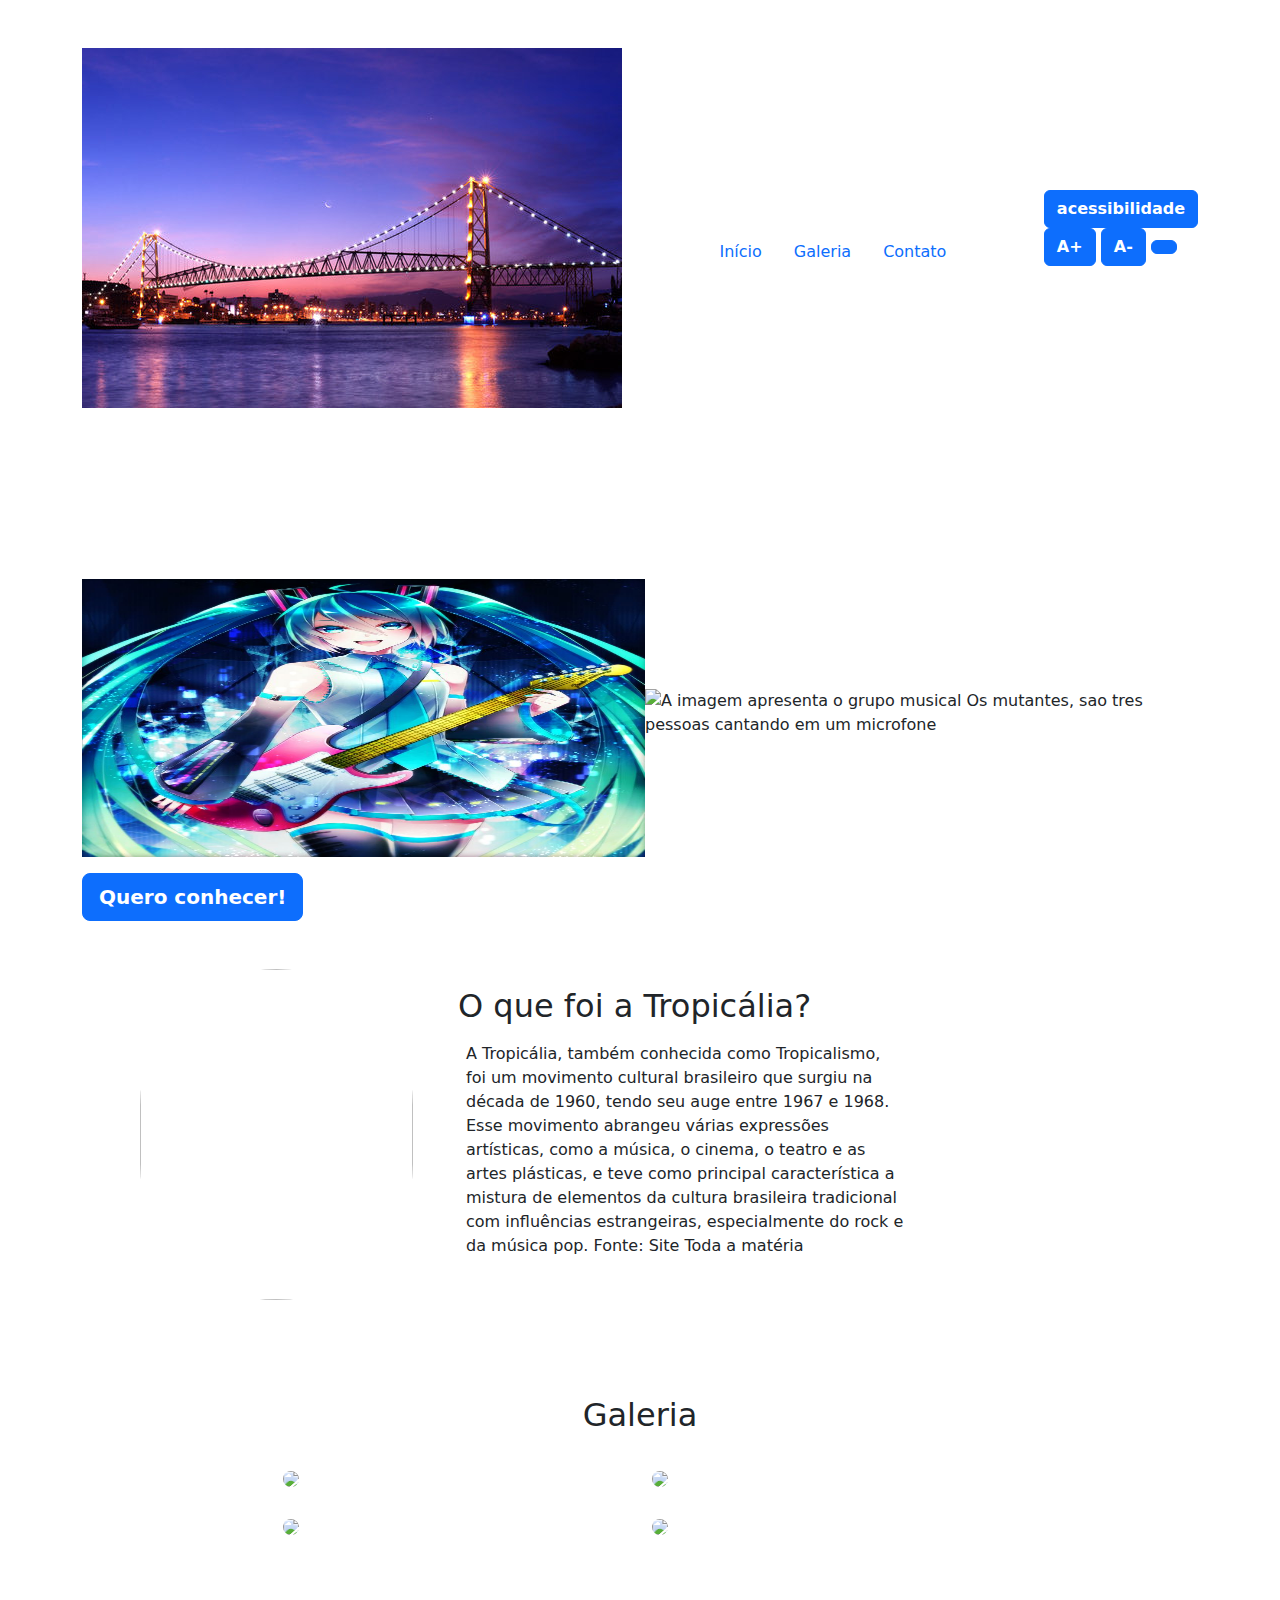
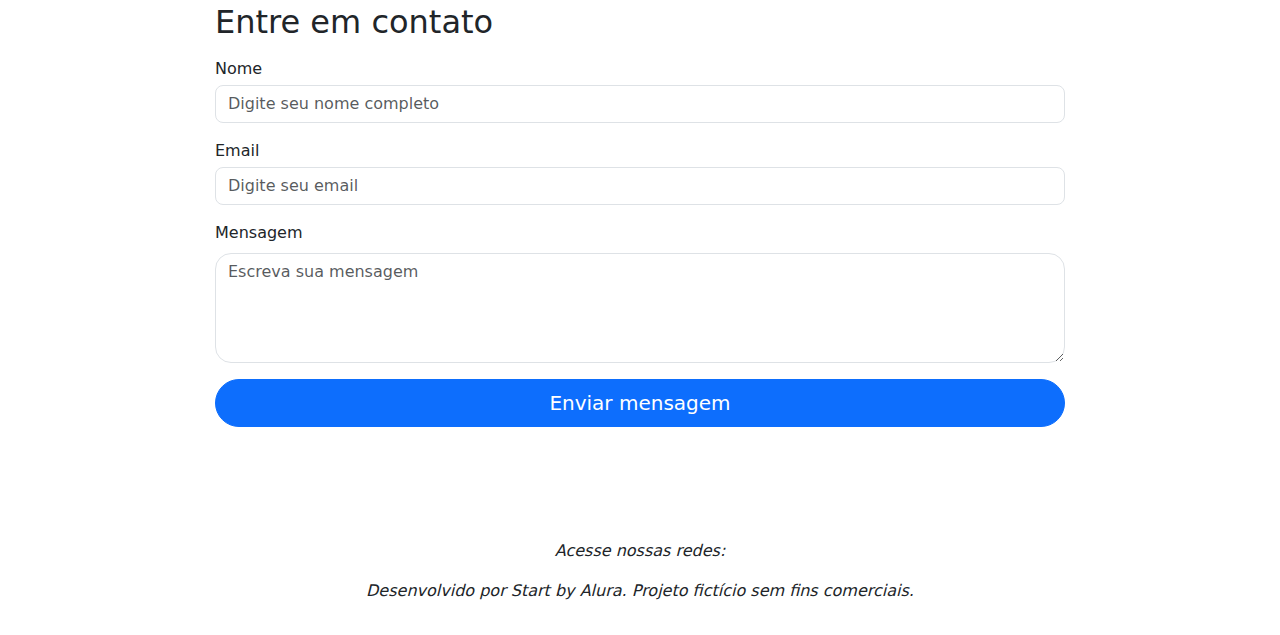
==== index.html @ fae0ddfb "a" ====
<!DOCTYPE html>
<html lang="pt-br">

<head>
    <meta charset="UTF-8">
    <meta name="viewport" content="width=device-width, initial-scale=1">
    <link rel="preconnect" href="https://fonts.googleapis.com">
    <title>Tropicália</title>
    <link href="https://cdnjs.cloudflare.com/ajax/libs/bootstrap/5.3.3/css/bootstrap.min.css" rel="stylesheet">
    <link rel="stylesheet" href="https://cdnjs.cloudflare.com/ajax/libs/bootstrap-icons/1.11.3/font/bootstrap-icons.min.css">
    <link rel="stylesheet" href="styles.css">
</head>

<body>
    <header class=" p-5">

        <nav class="container d-flex justify-content-between align-items-center" >
            <img src="img/imagem.jpg" class="nav-img " loading="lazy">
            <ul class="nav mt-5">
                <li class="nav-item"><a class="nav-link" href="#inicio">Início</a></li>
                <li class="nav-item"><a class="nav-link" href="#galeria">Galeria</a></li>
                <li class="nav-item"><a class="nav-link" href="#contato">Contato</a></li>
            </ul>
            <div id="acessibilidade" class="menu-acessibilidade"> 
                <button id="botao-acessibilidade" class="btn btn-primary fw-bold rotacao-botao" aria-expanded="false">acessibilidade</button>
                <div id="opcoes-acessibilidade" class="opcoes-acessibilidade apresenta-lista">
                    <button id="aumentar-fonte" class="btn btn-primary fw-bold" aria-label="Aumentar o tamanho da fonte">A+</button>
                    <button id="diminuir-fonte" class="btn btn-primary fw-bold" aria-label="diminuir o tamanho da fonte">A-</button>
                    <button id="alterna-contraste" class="btn btn-primary fw-bold" aria-label="Alterna o contraste de cores"> <i class="bi bi-shadows"></i></button>         
                </div>
            </div>
        </nav>
       
    </header>


    <main class="container my-5">

        <section id="inicio" class="my-5">
            <div class="inicio-fundo d-flex justify-content-between align-items-center">
                <div class="esquerda-conteudo">
                    <h1 class="display-4 text-white fst-italic fw-bold">Boas-vindas a</h1>
                    <img src="img/musica2.jpg" class="mb-3" width="563"
                        height="278" loading="lazy">
                    <a href="#tropicalia"
                        class="btn btn-primary btn-lg botao-inicio fw-semibold">Quero
                        conhecer!</a>
                </div>
                <img src="img/lossy-page1-640px-Os_Mutantes.tif (1).png" alt="A imagem apresenta o grupo musical Os mutantes, sao tres pessoas cantando em um microfone" title="Os mutantes - CC0 Domínio Público / Acervo Arquivo Nacional" class="img-fluid img-inicio">

              </div>
        </section>

        <section id="tropicalia" class="my-5 pt-6 secao-tropicalia" tabindex="0" aria-label="Seção explicativa sobre a tropicália">
            <div class="container d-flex align-items-center ">
                <div class="col-4 d-flex justify-content-center ">
                    <img src="img/image (1).png" class="rounded-pill" width="273" height="331" loading="lazy">
                </div>
                <div class="col-5">
                    <h2>O que foi a Tropicália?</h2>
                    <p class="p-2">A Tropicália, também conhecida como Tropicalismo, foi um movimento cultural
                        brasileiro que surgiu na década de 1960, tendo seu auge entre 1967 e 1968. Esse movimento
                        abrangeu várias expressões artísticas, como a música, o cinema, o teatro e as artes plásticas, e
                        teve como principal característica a mistura de elementos da cultura brasileira tradicional com
                        influências estrangeiras, especialmente do rock e da música pop. Fonte: Site Toda a matéria</p>
                </div>
            </div>
        </section>

        <section id="galeria" tabindex="0" aria-label="Seção de galeria de imagens">
            <h2 class="text-center pt-5">Galeria</h2>
            <div class="container p-3 mt-3 fundo-galeria ">

                <div class="row justify-content-md-center">
                    <div class="col-md-4">
                        <img src="img/lossy-page1-640px-Jorge_Ben_e_o_Trio_Mocotó_no_Teatro_da_Lagoa,_1971.tif.jpg"
                            class="img-fluid rounded-5" loading="lazy">
                    </div>
                    <div class="col-md-4">
                        <img src="img/lossy-page1-640px-Os_Mutantes_2.tif.jpg" class="img-fluid rounded-5"
                            loading="lazy">
                    </div>
                </div>
                <div class="row mt-4  justify-content-md-center">
                    <div class="col-md-4">
                        <img src="img/lossy-page1-640px-Gilberto_Gil_nos_anos_1960.tif.jpg" class="img-fluid rounded-5" loading="lazy">
                    </div>
                    <div class="col-md-4">
                        <img src="img/lossy-page1-640px-Caetano_Veloso_no_III_Festival_da_Música_Popular.tif.jpg"
                            class="img-fluid rounded-5" loading="lazy">
                    </div>
                </div>
             </div>
        </section>

        <section id="contato">
            <div class="container p-5 d-flex justify-content-center">
                <div class="col-md-8 col-lg-10 rounded-5 formulario"> <!-- Caixa do formulário com 60% de largura -->
                    <h2 class="mb-3">Entre em contato</h2>
                    <form>
                        <div class="form-group mb-3">
                            <label for="nome">Nome</label>
                            <input type="text" id="nome" name="nome" class="form-control rounded-3 mt-1"
                                placeholder="Digite seu nome completo">
                        </div>
                        <div class="form-group mb-3">
                            <label for="email">Email</label>
                            <input type="email" id="email" name="email" class="form-control rounded-3 mt-1"
                                placeholder="Digite seu email">
                        </div>
                        <div class="form-group mb-3">
                            <label for="mensagem">Mensagem</label>
                            <textarea id="mensagem" name="mensagem" class="form-control rounded-4 mt-2" rows="4"
                                placeholder="Escreva sua mensagem"></textarea>
                        </div>
                        <div class="d-grid gap-2">
                            <button type="submit" class="btn btn-primary btn-lg rounded-pill">Enviar
                                mensagem</button>
                        </div>
                    </form>
                </div>
            </div>
        </section>
    </main>
    <footer class="text-center p-3 fst-italic">
        <p>Acesse nossas redes:</p>
        <i class="bi bi-whatsapp"></i>
        <i class="bi bi-instagram"></i>
        <i class="bi bi-tiktok"></i>
        <p class="mt-3">Desenvolvido por Start by Alura. Projeto fictício sem fins comerciais.</p>
    </footer>
    <script src="https://cdnjs.cloudflare.com/ajax/libs/scrollReveal.js/4.0.9/scrollreveal.js"></script>
    <script src="script.js"></script>
  
</body>

</html>
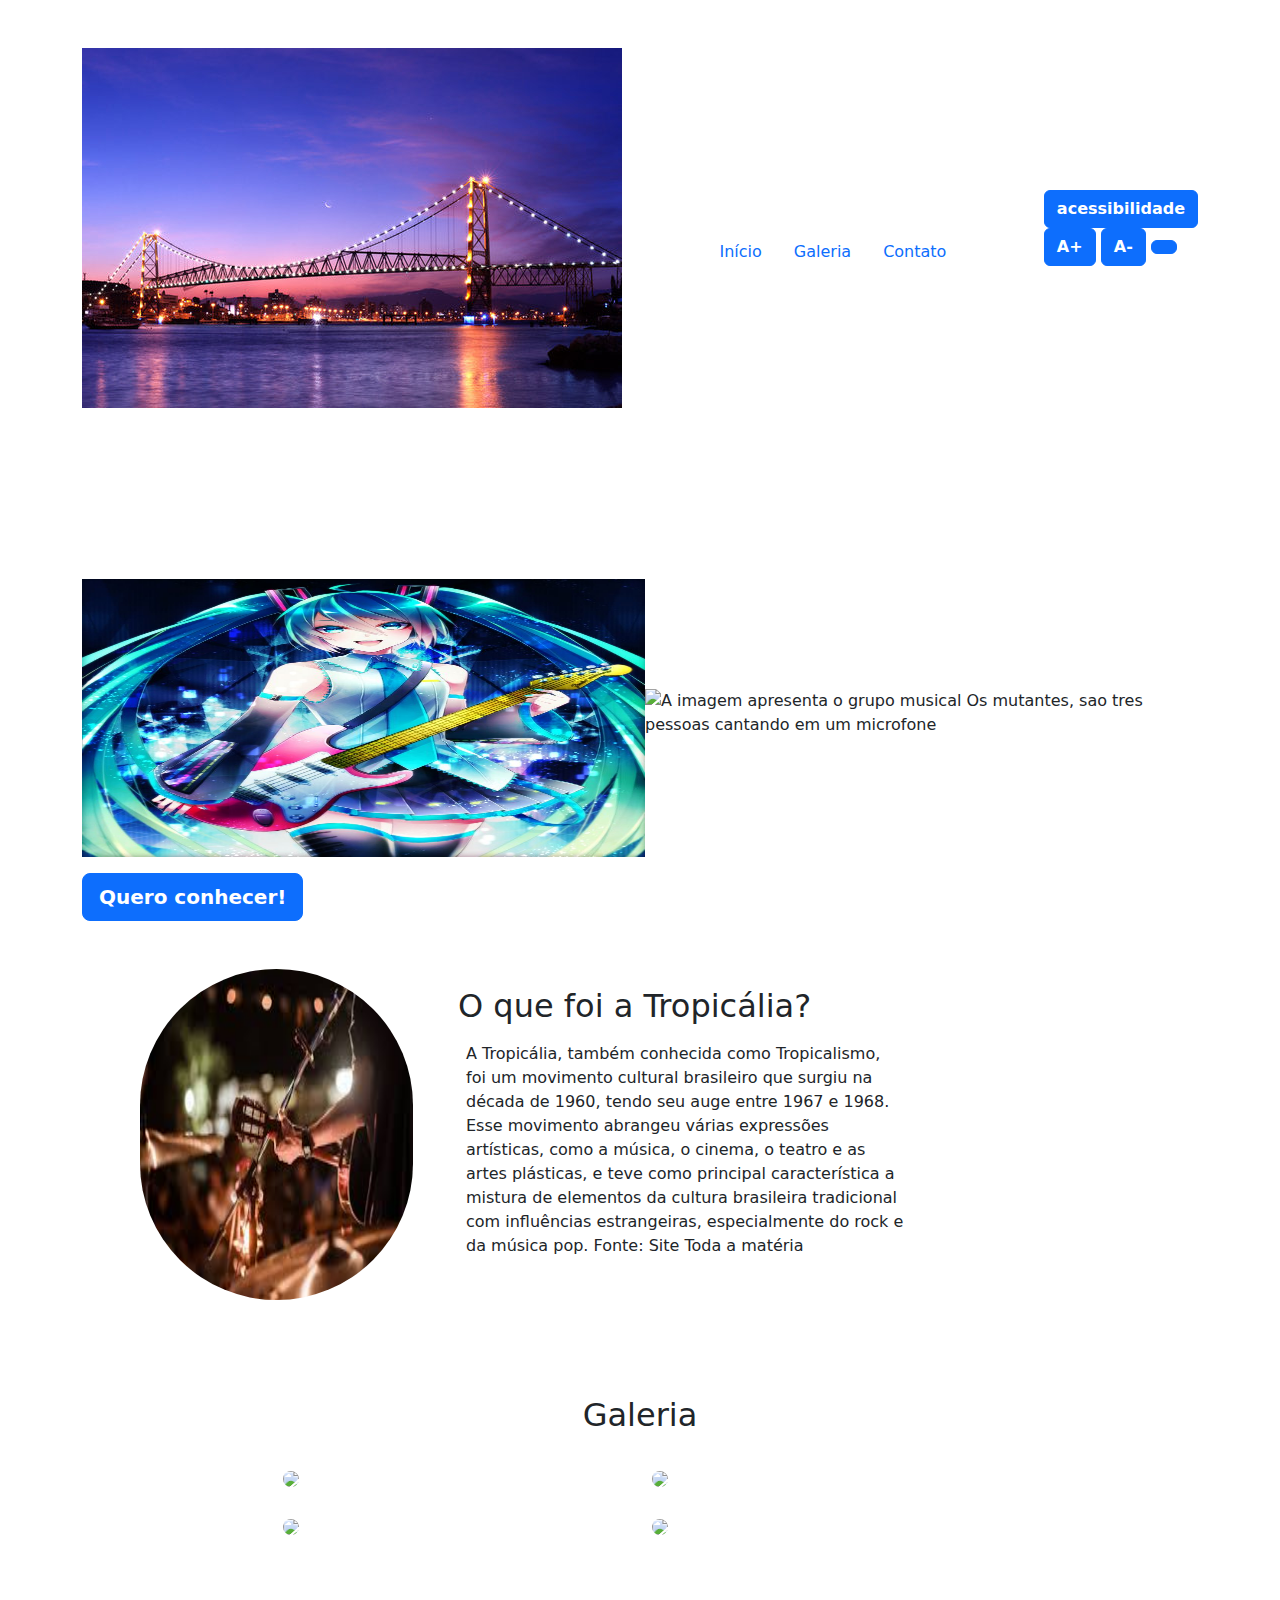
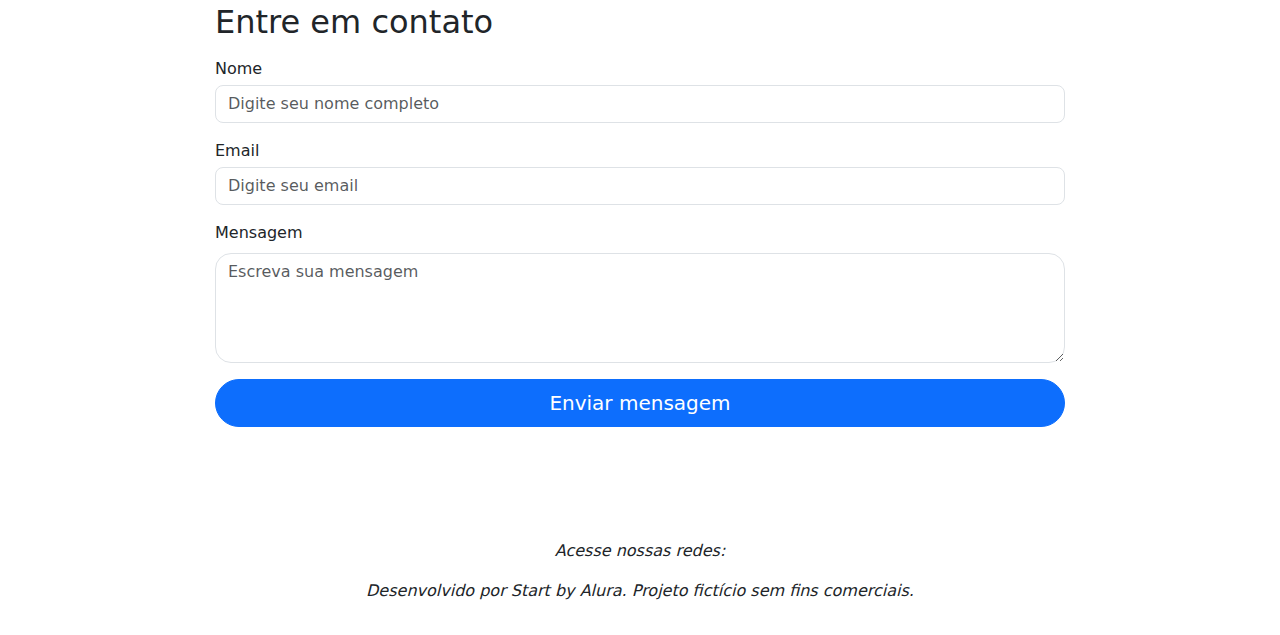
==== commit 66bf4425: "s" ====
--- a/index.html
+++ b/index.html
@@ -55,7 +55,7 @@
         <section id="tropicalia" class="my-5 pt-6 secao-tropicalia" tabindex="0" aria-label="Seção explicativa sobre a tropicália">
             <div class="container d-flex align-items-center ">
                 <div class="col-4 d-flex justify-content-center ">
-                    <img src="img/image (1).png" class="rounded-pill" width="273" height="331" loading="lazy">
+                    <img src="img/musicos.jpeg" class="rounded-pill" width="273" height="331" loading="lazy">
                 </div>
                 <div class="col-5">
                     <h2>O que foi a Tropicália?</h2>
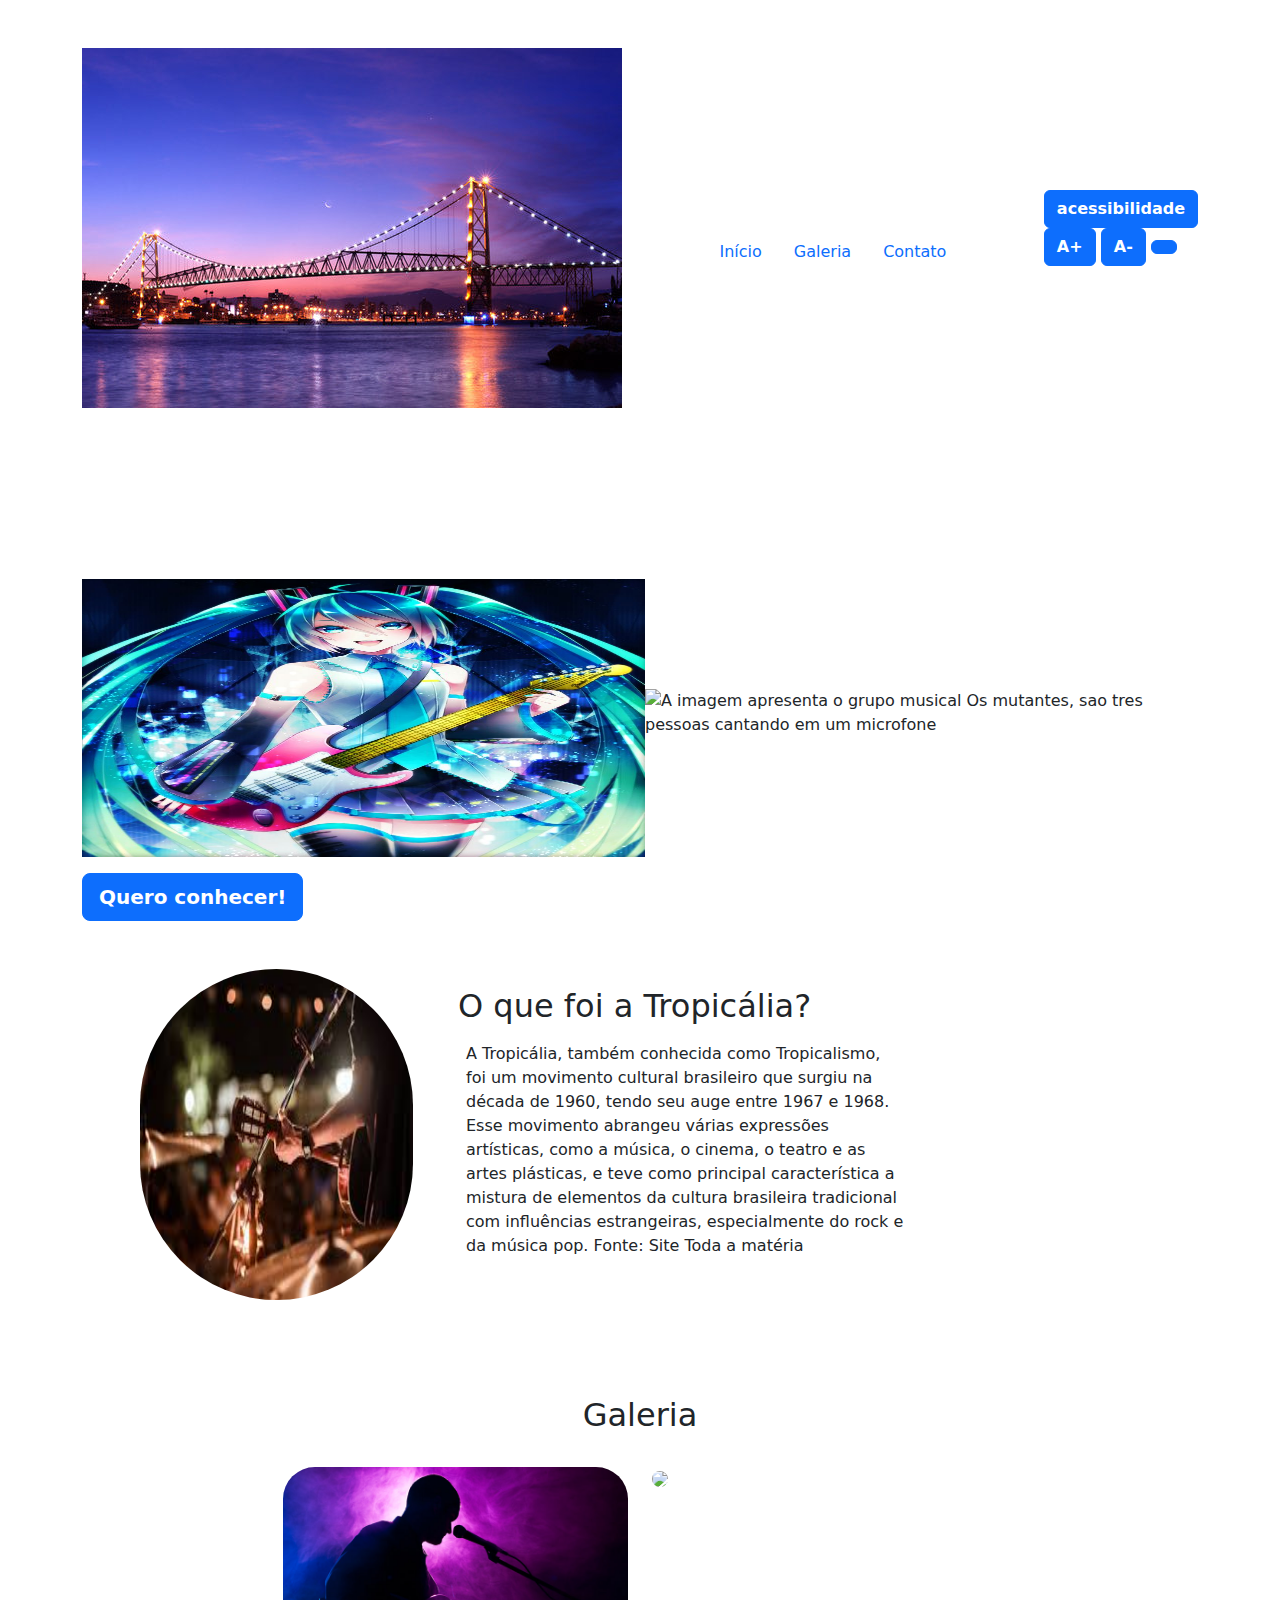
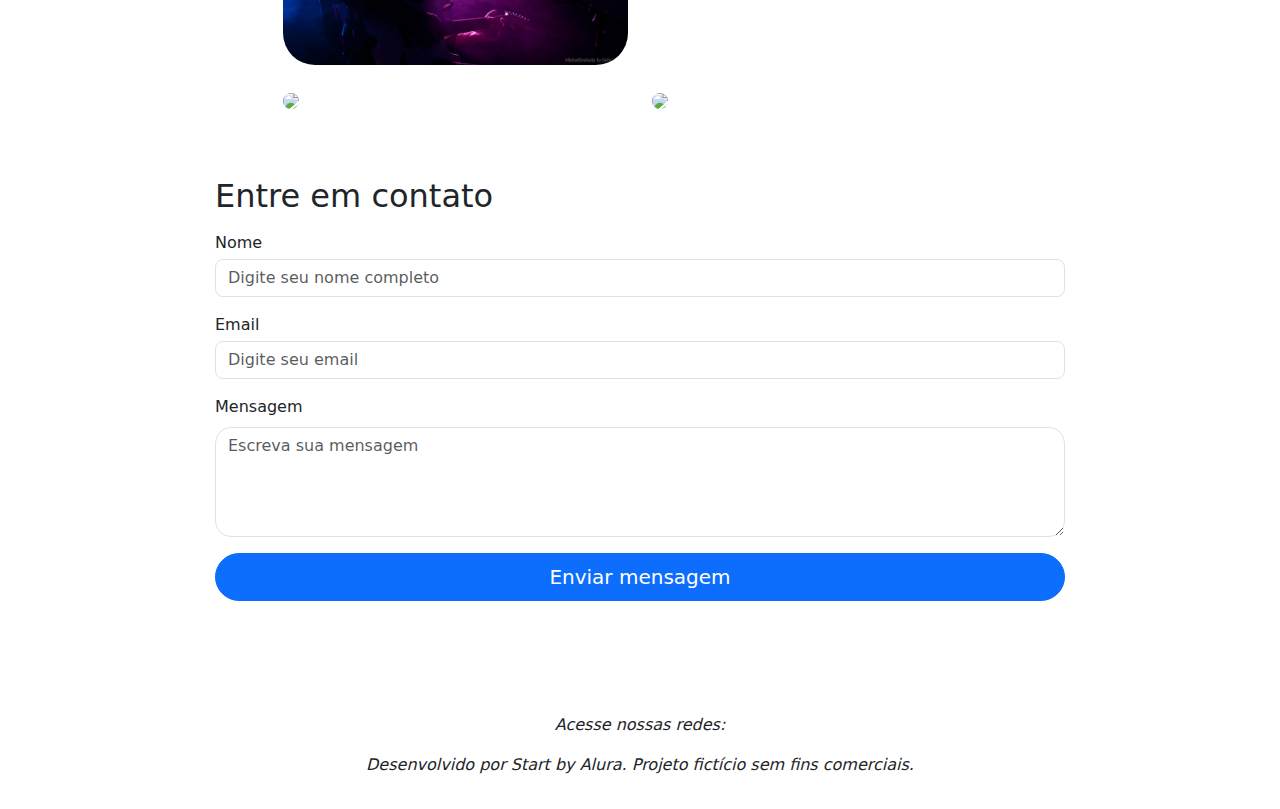
==== commit 3a214568: "a" ====
--- a/index.html
+++ b/index.html
@@ -74,7 +74,7 @@
 
                 <div class="row justify-content-md-center">
                     <div class="col-md-4">
-                        <img src="img/lossy-page1-640px-Jorge_Ben_e_o_Trio_Mocotó_no_Teatro_da_Lagoa,_1971.tif.jpg"
+                        <img src="img/arte.jpg"
                             class="img-fluid rounded-5" loading="lazy">
                     </div>
                     <div class="col-md-4">
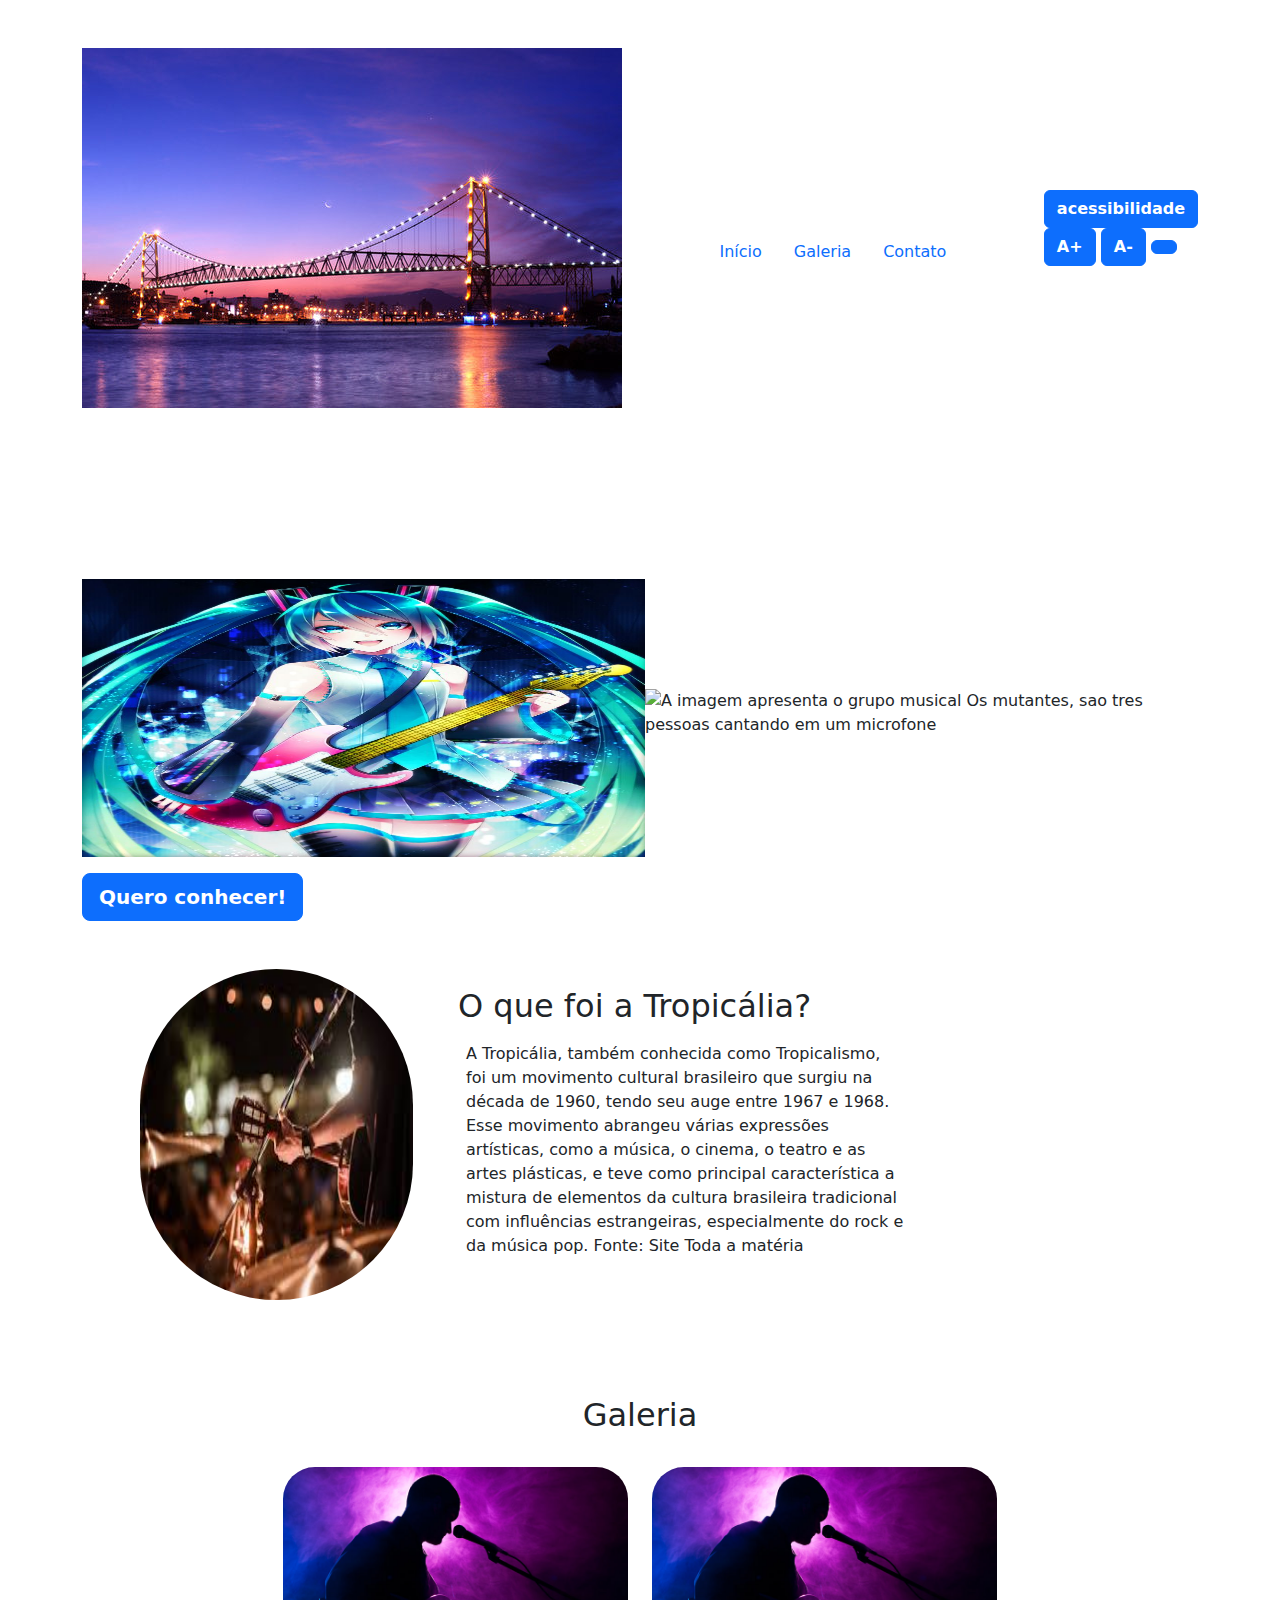
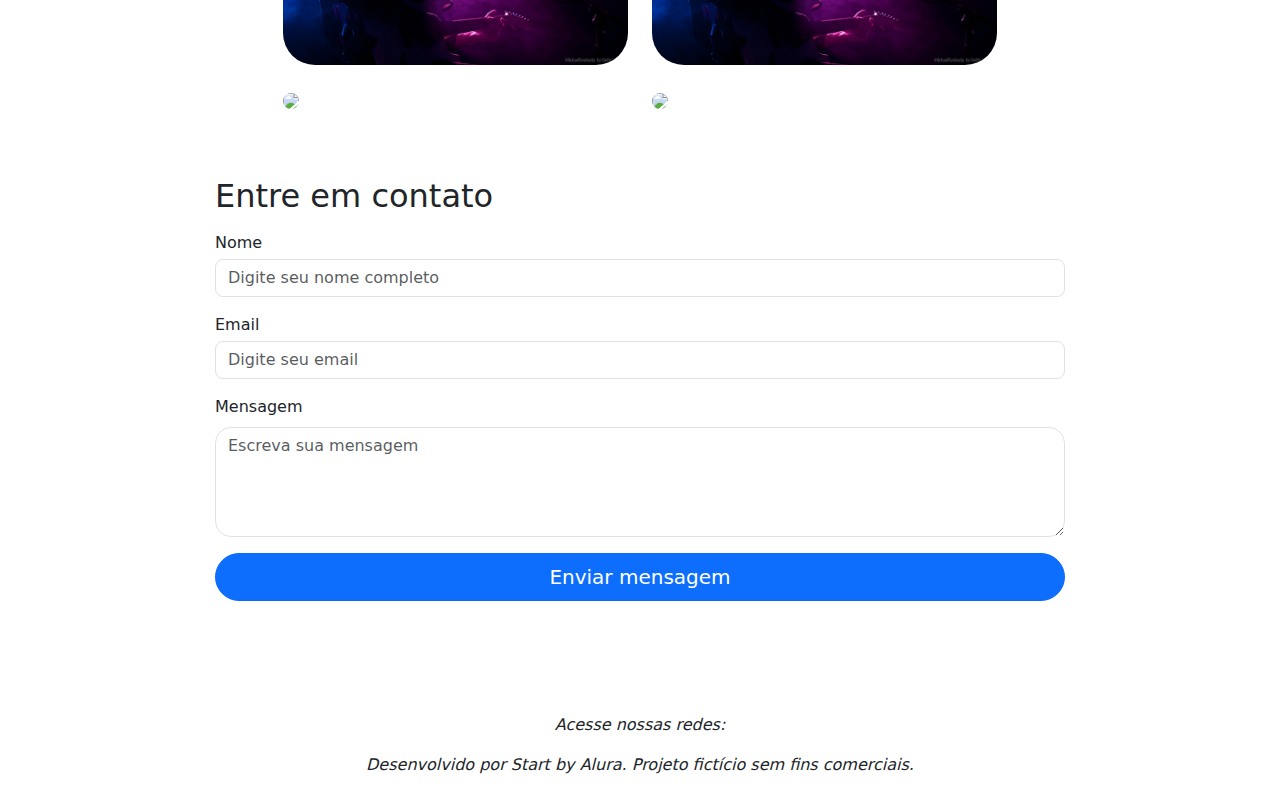
==== commit d5015286: "d" ====
--- a/index.html
+++ b/index.html
@@ -78,7 +78,7 @@
                             class="img-fluid rounded-5" loading="lazy">
                     </div>
                     <div class="col-md-4">
-                        <img src="img/lossy-page1-640px-Os_Mutantes_2.tif.jpg" class="img-fluid rounded-5"
+                        <img src="img/arte.jpg" class="img-fluid rounded-5"
                             loading="lazy">
                     </div>
                 </div>
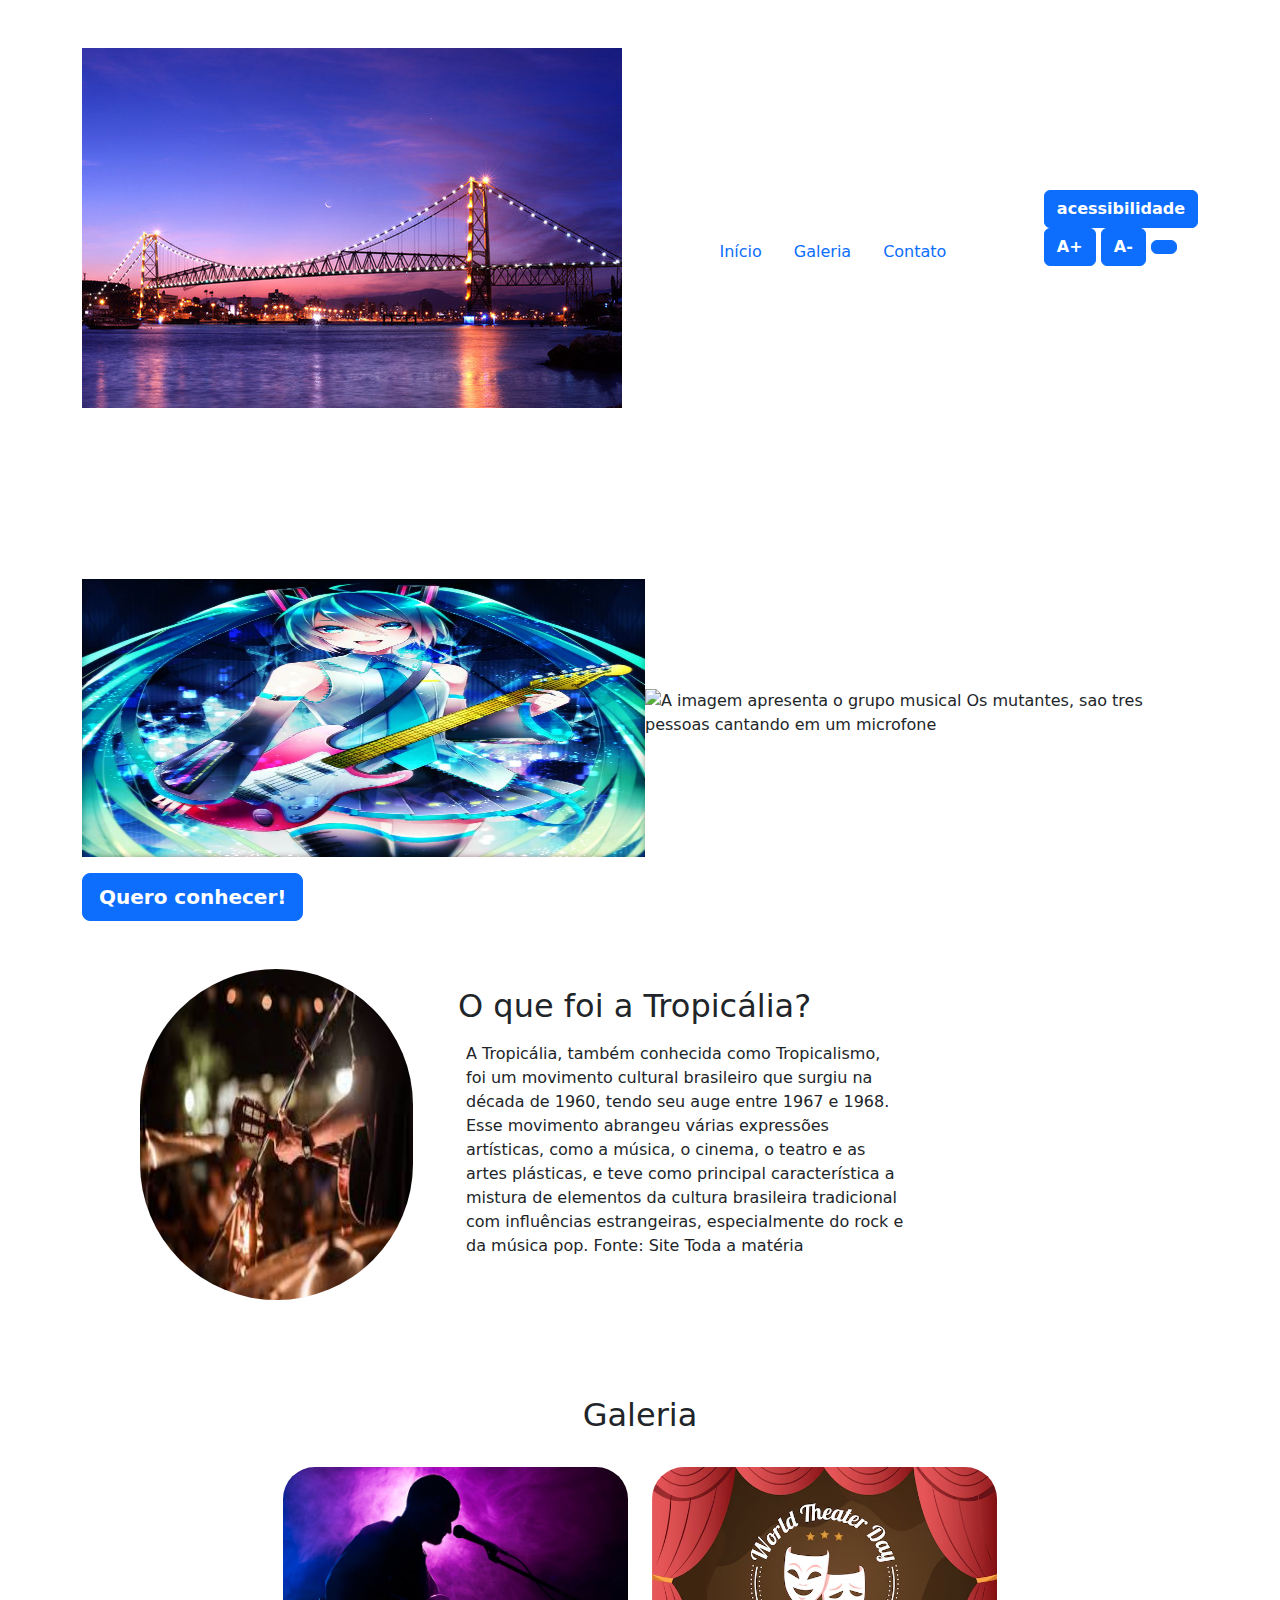
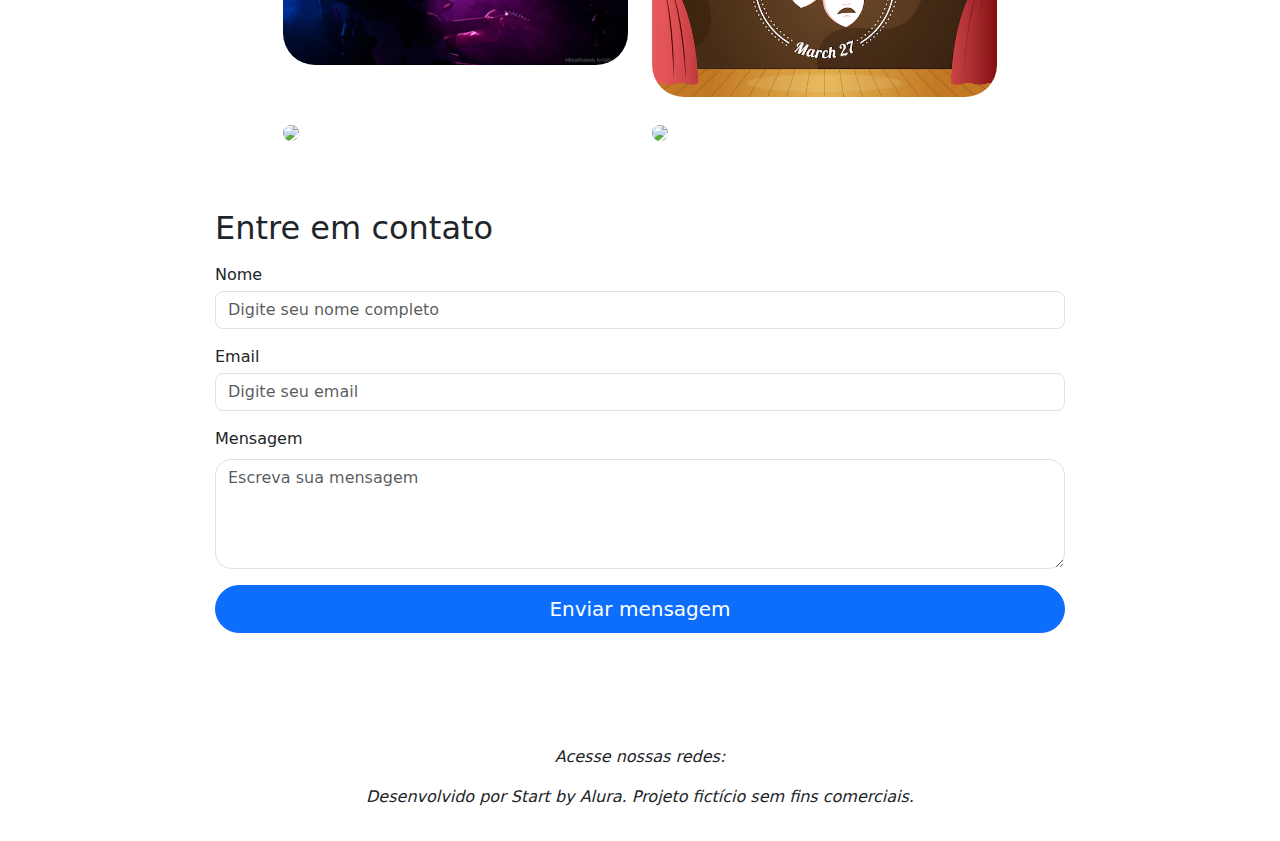
==== commit 82ad248d: "a" ====
--- a/index.html
+++ b/index.html
@@ -78,7 +78,7 @@
                             class="img-fluid rounded-5" loading="lazy">
                     </div>
                     <div class="col-md-4">
-                        <img src="img/arte.jpg" class="img-fluid rounded-5"
+                        <img src="img/teatro.jpg" class="img-fluid rounded-5"
                             loading="lazy">
                     </div>
                 </div>
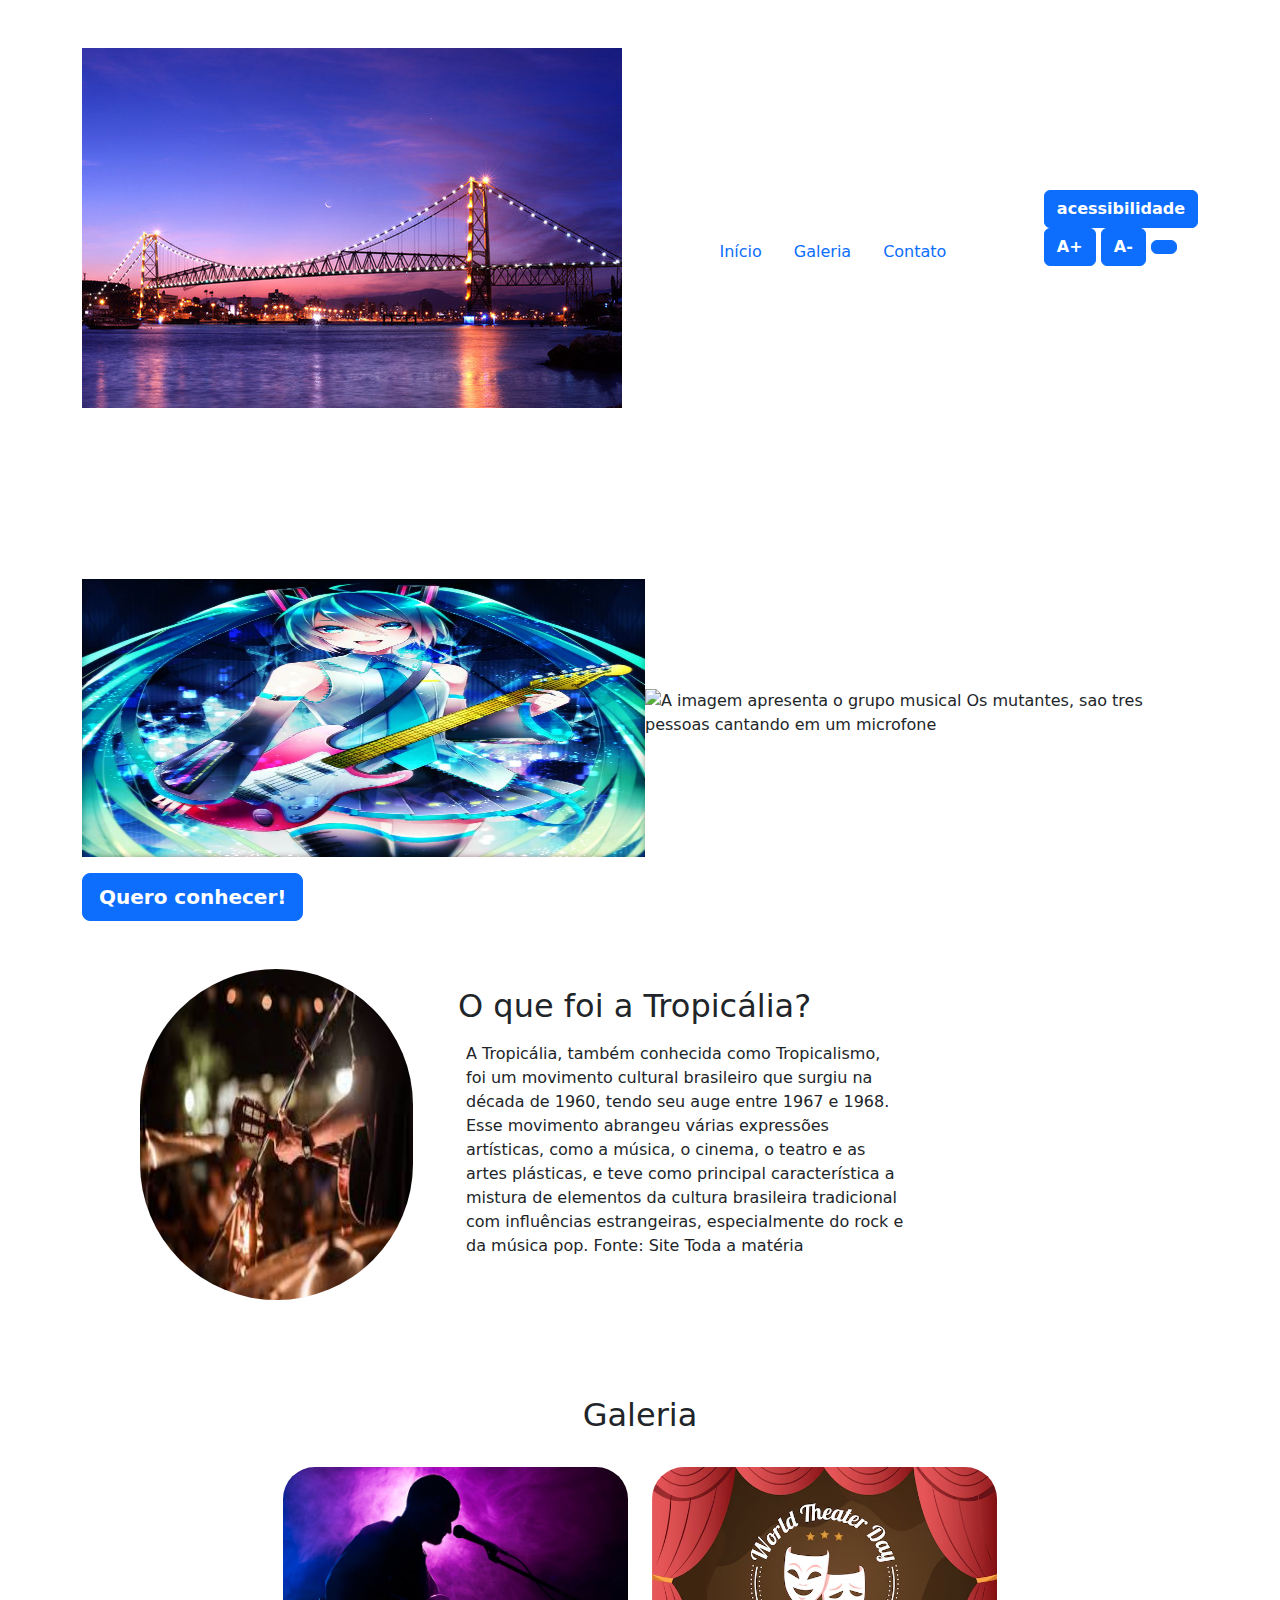
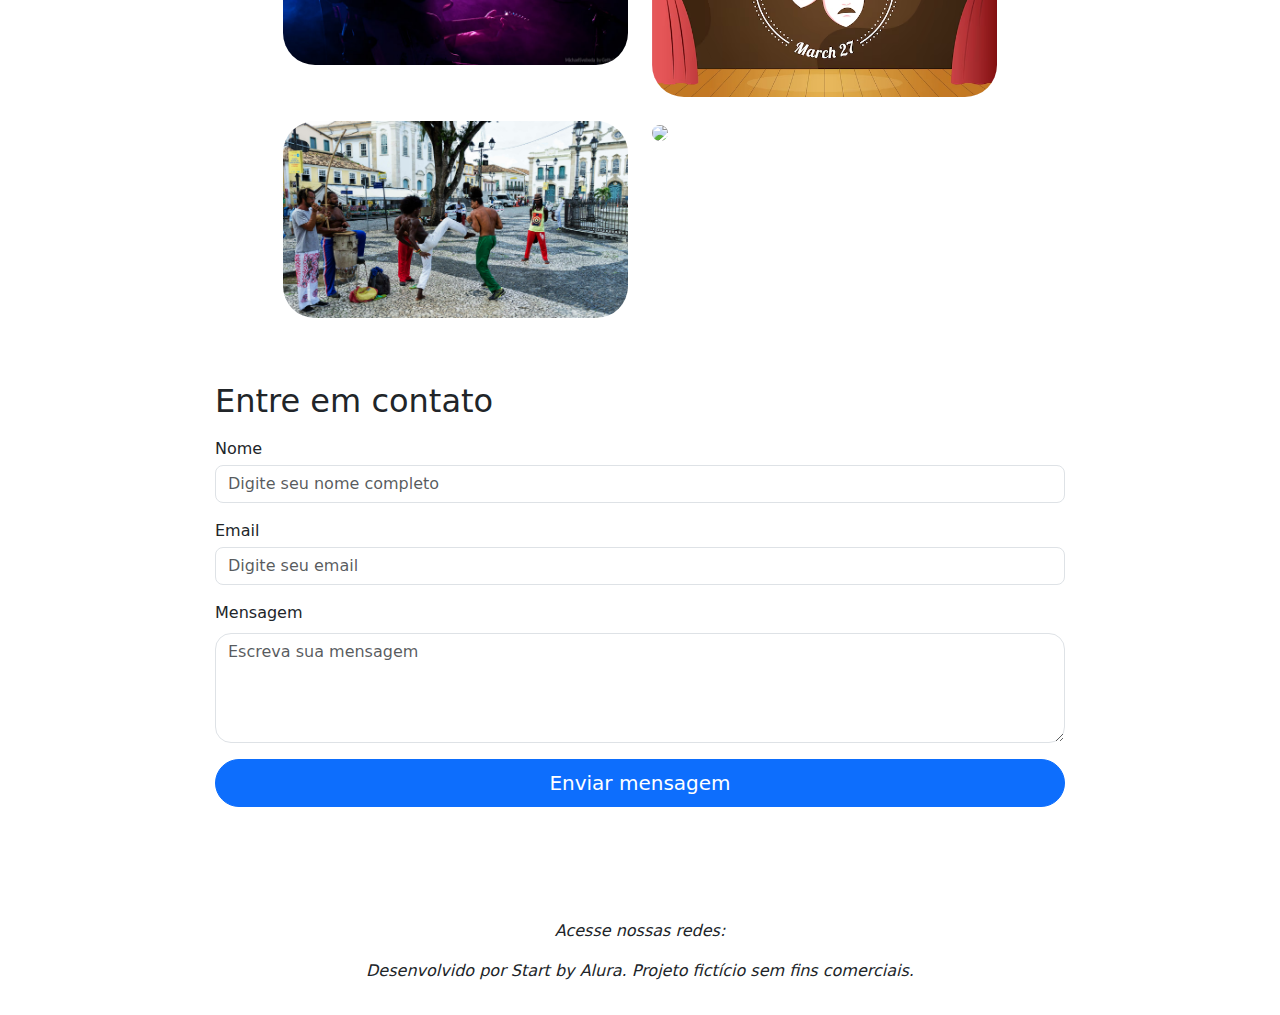
==== commit 0af7b188: "s" ====
--- a/index.html
+++ b/index.html
@@ -84,7 +84,7 @@
                 </div>
                 <div class="row mt-4  justify-content-md-center">
                     <div class="col-md-4">
-                        <img src="img/lossy-page1-640px-Gilberto_Gil_nos_anos_1960.tif.jpg" class="img-fluid rounded-5" loading="lazy">
+                        <img src="img/capul.jpg" class="img-fluid rounded-5" loading="lazy">
                     </div>
                     <div class="col-md-4">
                         <img src="img/lossy-page1-640px-Caetano_Veloso_no_III_Festival_da_Música_Popular.tif.jpg"
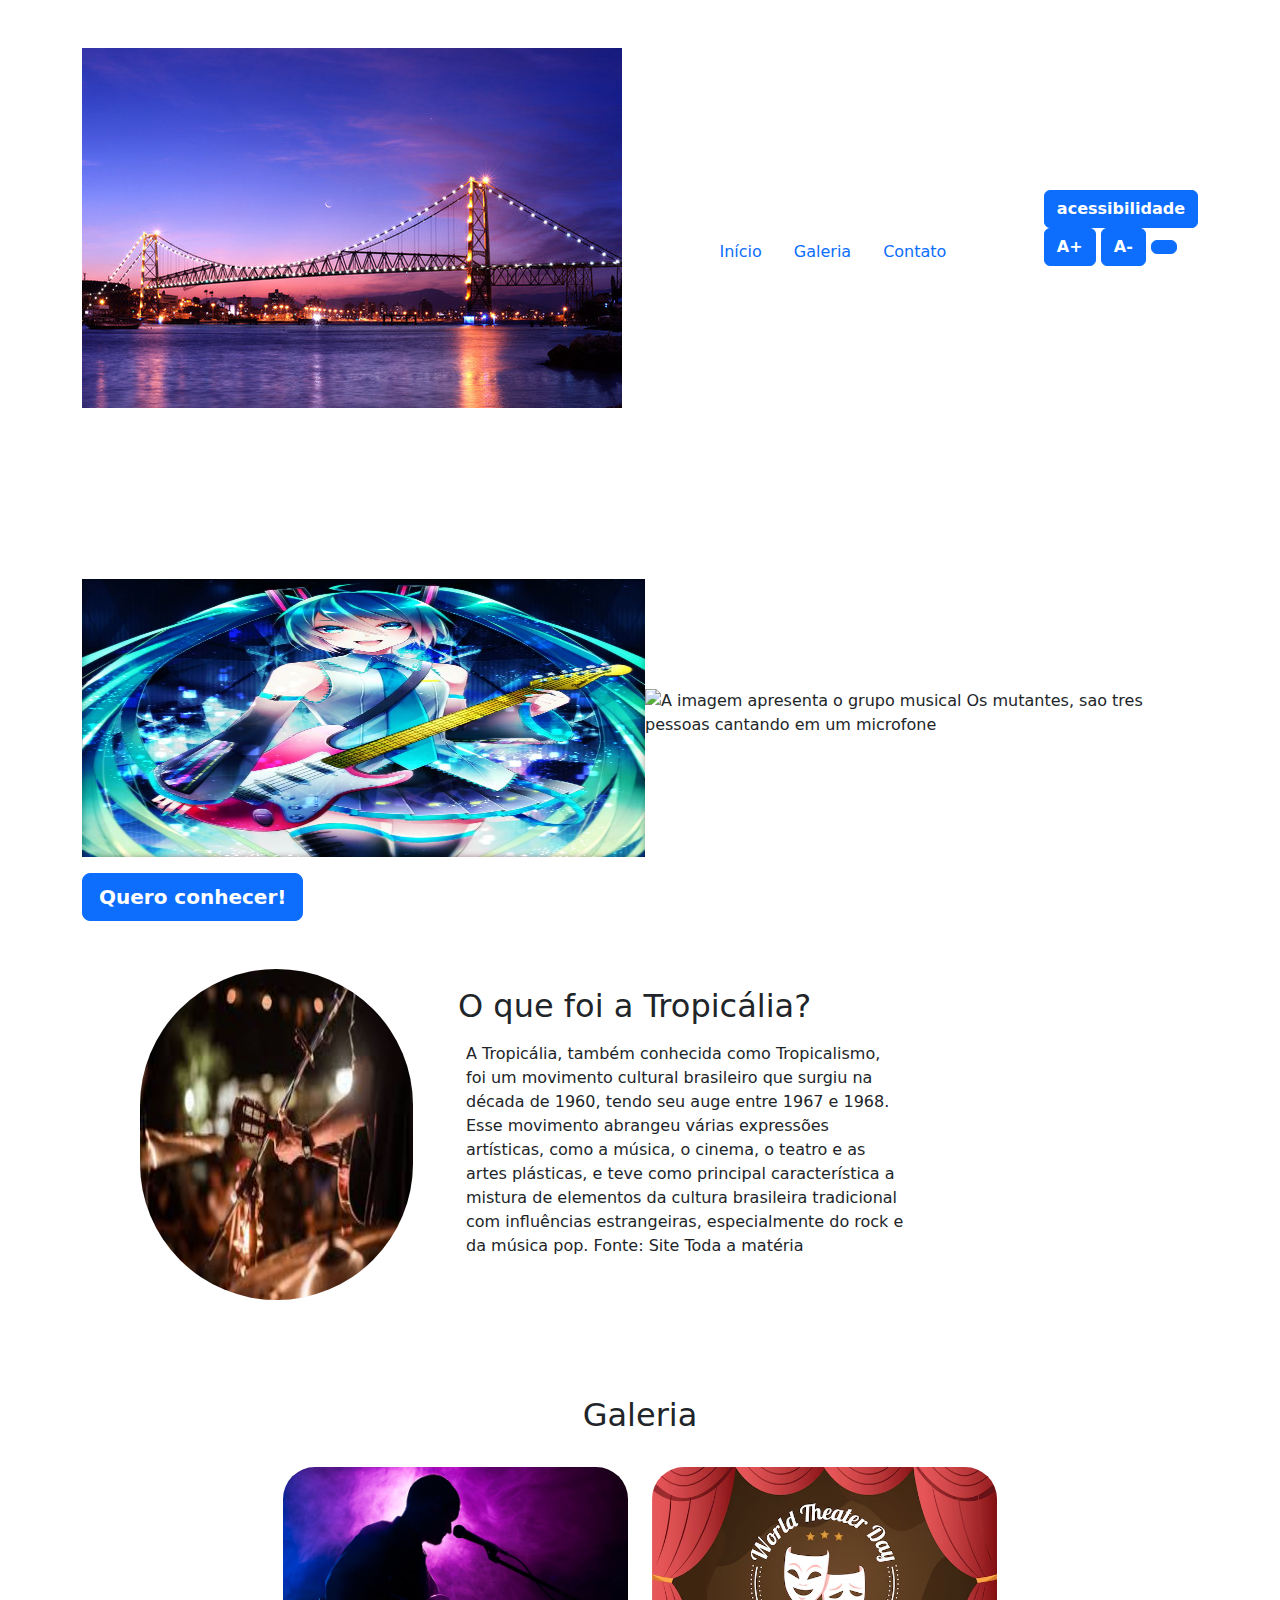
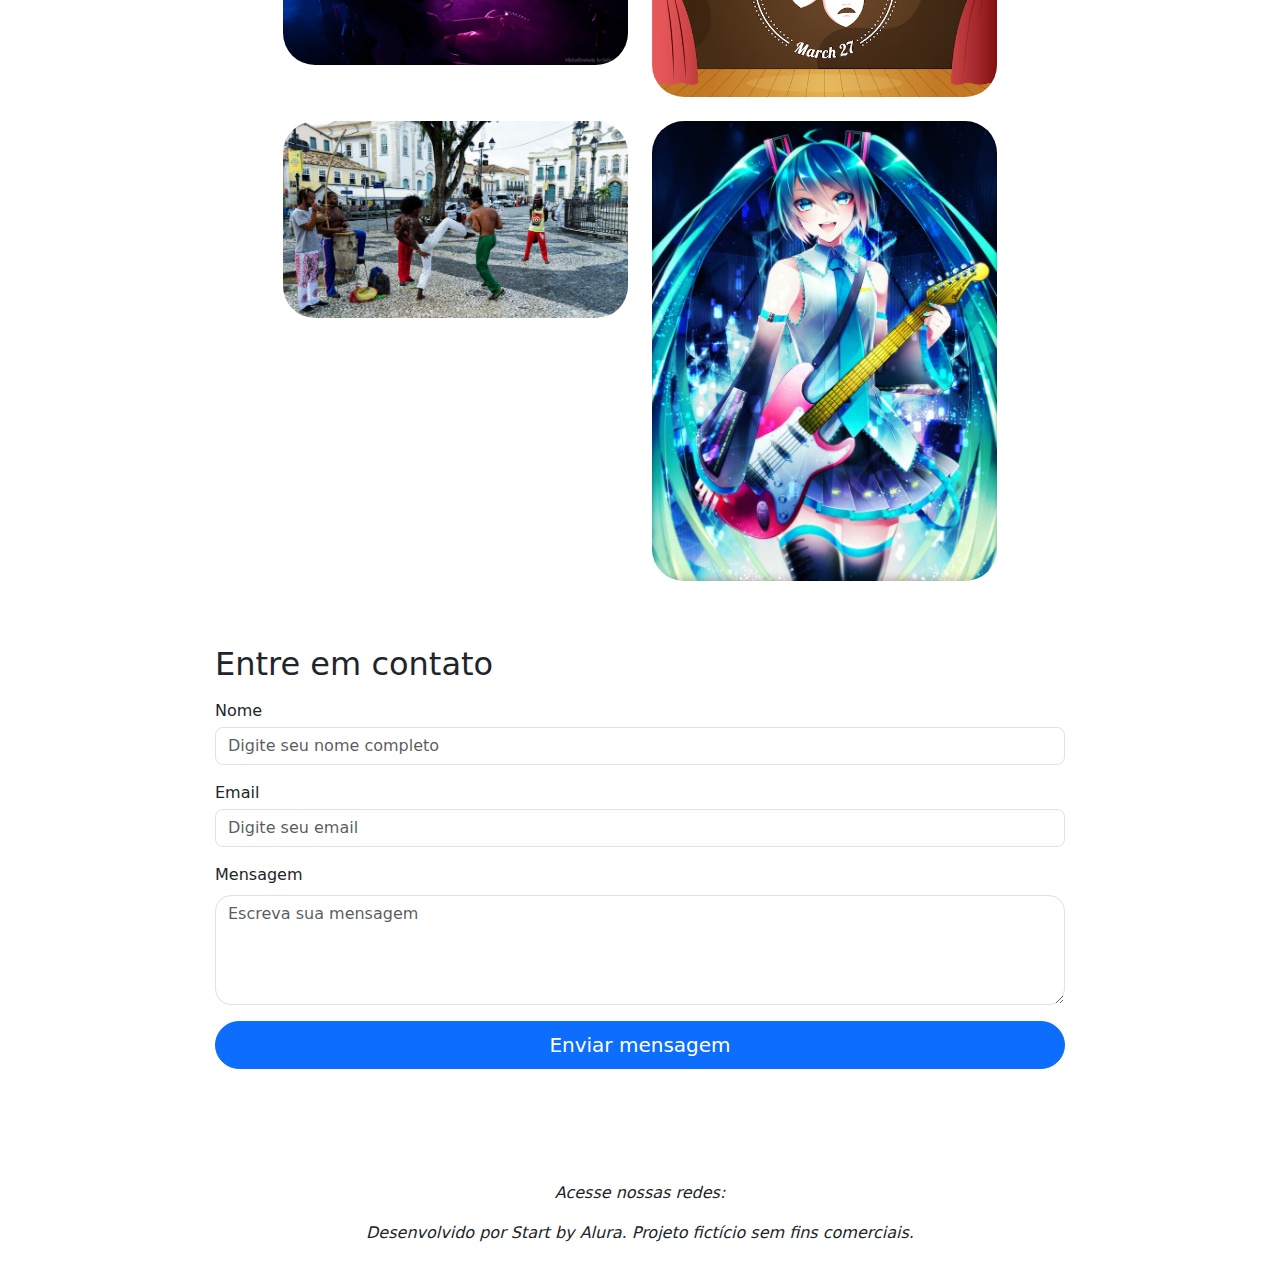
==== commit 8e167b1a: "f" ====
--- a/index.html
+++ b/index.html
@@ -87,7 +87,7 @@
                         <img src="img/capul.jpg" class="img-fluid rounded-5" loading="lazy">
                     </div>
                     <div class="col-md-4">
-                        <img src="img/lossy-page1-640px-Caetano_Veloso_no_III_Festival_da_Música_Popular.tif.jpg"
+                        <img src="img/musica2.jpg"
                             class="img-fluid rounded-5" loading="lazy">
                     </div>
                 </div>
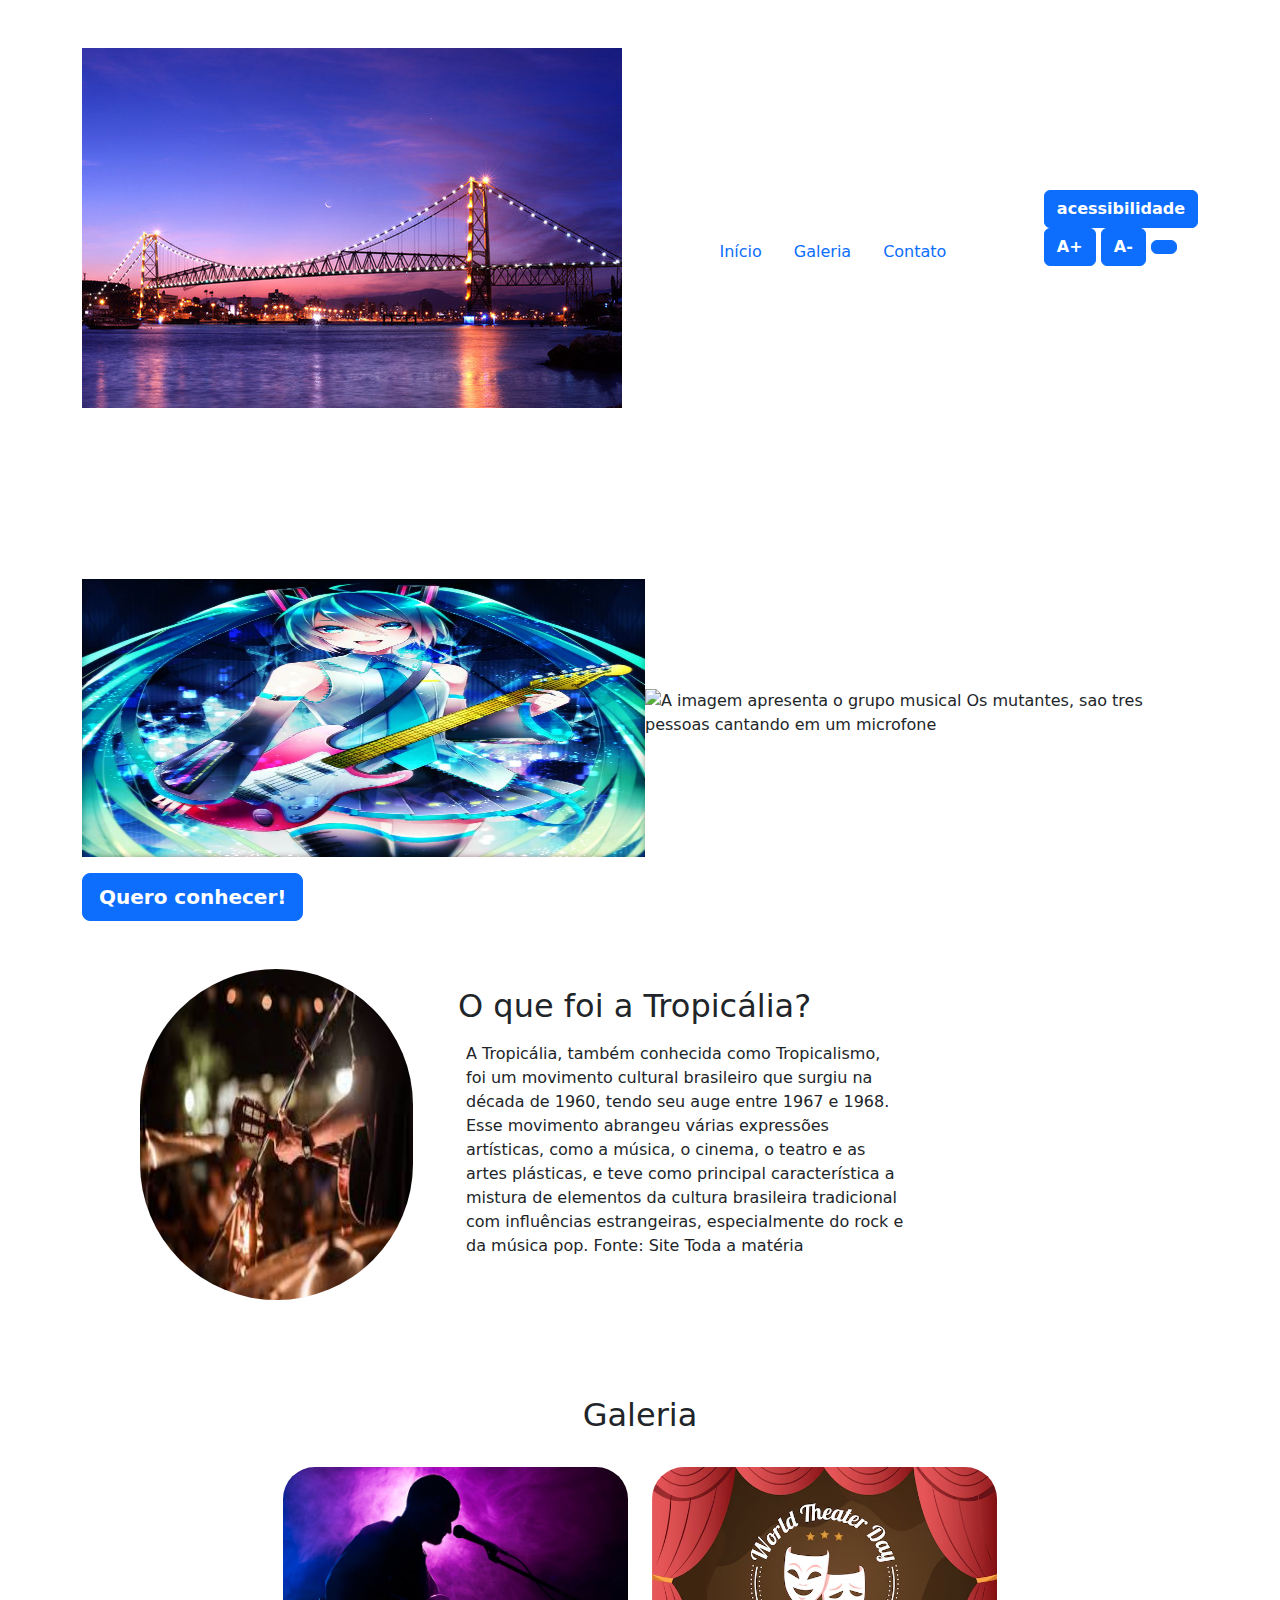
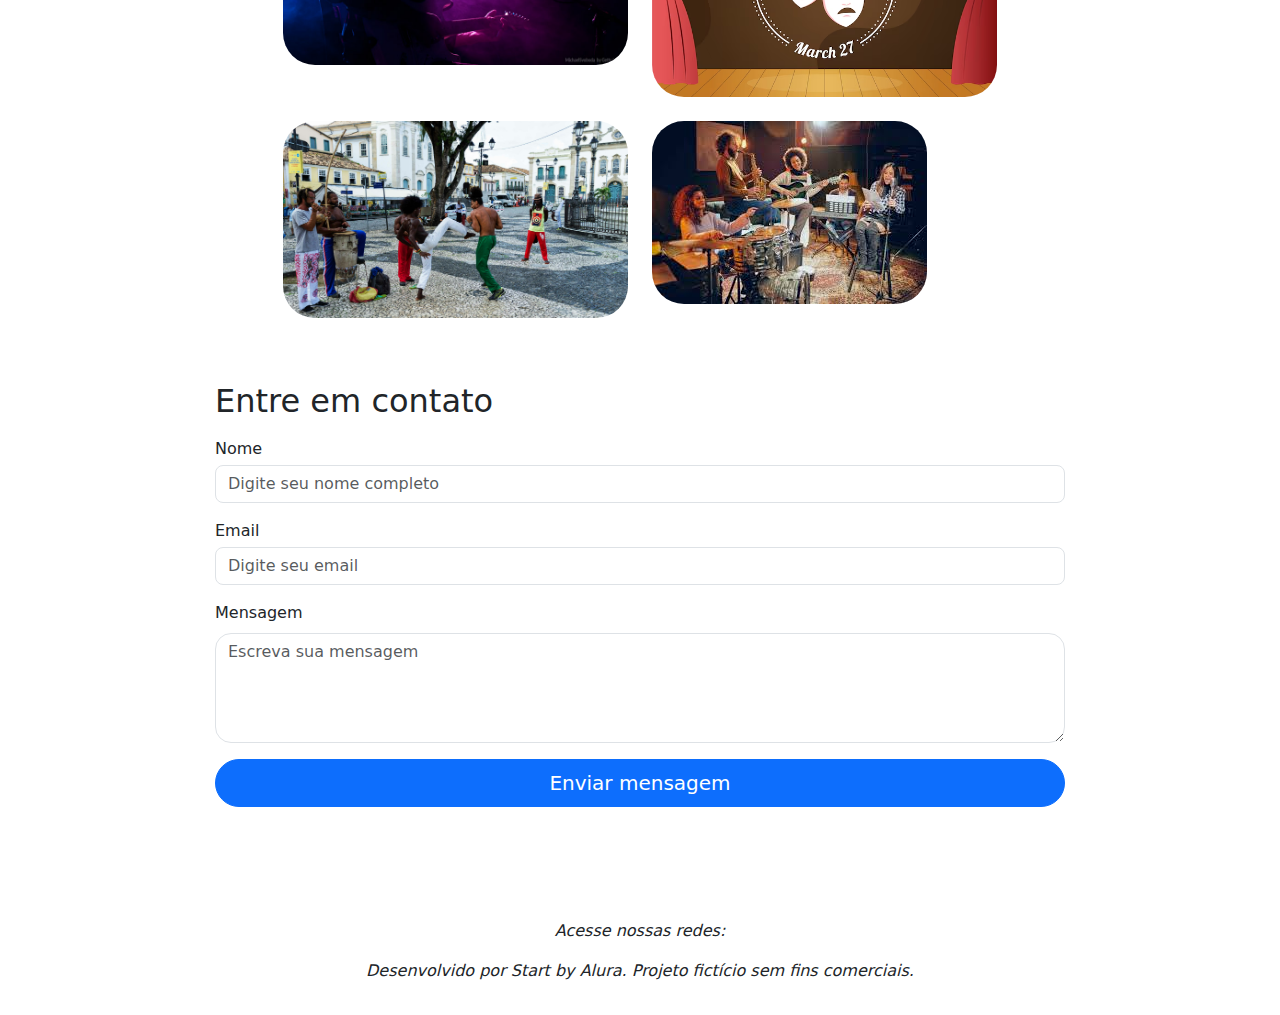
==== commit 65bf8805: "f" ====
--- a/index.html
+++ b/index.html
@@ -87,7 +87,7 @@
                         <img src="img/capul.jpg" class="img-fluid rounded-5" loading="lazy">
                     </div>
                     <div class="col-md-4">
-                        <img src="img/musica2.jpg"
+                        <img src="img/instrumentos.jpeg"
                             class="img-fluid rounded-5" loading="lazy">
                     </div>
                 </div>
